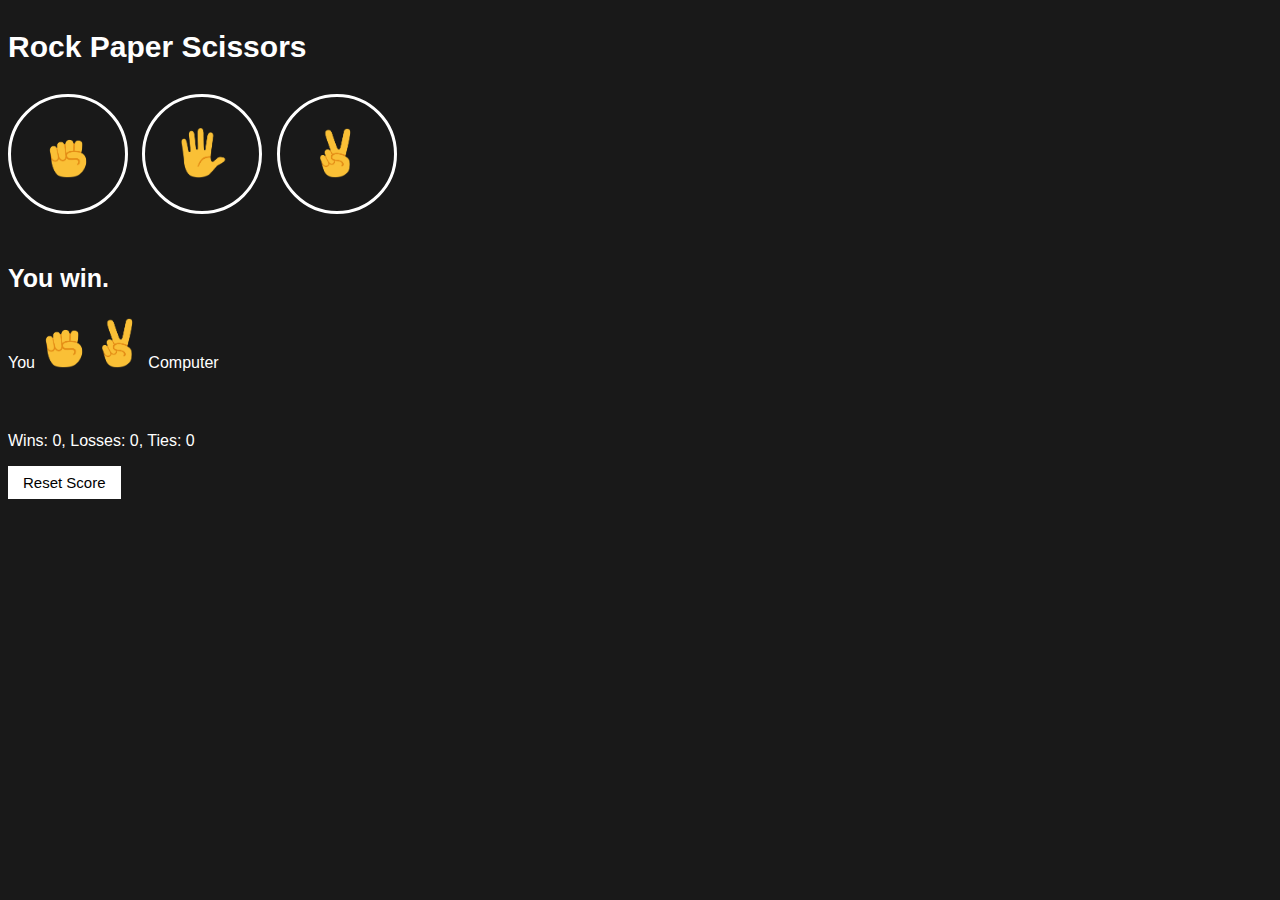
==== index.html @ f06b8556 "Rename rock-paper-scissors.html to index.html" ====
<!DOCTYPE html>
<html>
  <head>
    <title>Rock Paper Scissors</title>
    <link rel="stylesheet" href="rock-paper-scissors.css">
  </head>
  <body>
    <p class="title">Rock Paper Scissors</p>
    <button onclick="
      playGame('rock');
    "
    class="move-button"
    >
      <img src="images/rock-emoji.png" class="move-icon" alt="">
    </button>
    <button onclick="
      playGame('paper');
    "
    class = "move-button"
    >
      <img src="images/paper-emoji.png" class="move-icon" alt="">
    </button>
    <button onclick="
      playGame('scissors');
    "
    class = "move-button"
    >
      <img src="images/scissors-emoji.png" class="move-icon" alt="">
    </button>

    <p class="js-result result">You win.</p>
    <p class="js-moves">
      You
      <img src="images/rock-emoji.png" class="move-icon" alt="">
      <img src="images/scissors-emoji.png" class="move-icon" alt="">
      Computer
    </p>
    <p class="js-score score"></p>

    <button class="reset-score-button"
    onclick="
      score.wins = 0;
      score.losses = 0;
      score.ties = 0;
      localStorage.removeItem('score');
      updateScoreElement();
    ">
      Reset Score
    </button>
    <script src="scripts/rock-paper-scissors.js"></script>
  </body>
</html>
---- rock-paper-scissors.css ----
body {
  background-color: rgb(25, 25, 25);
  color: white;
  font-family: Arial;
}

.title {
  font-size: 30px;
  font-weight: bold;;
}

.move-icon {
  height: 50px;
}

.move-button {
  background-color: transparent;
  border: 3px solid white;
  width: 120px;
  height: 120px;
  border-radius: 50%;
  margin-right: 10px;
  cursor: pointer;
}

.result {
  font-size: 25px;
  font-weight: bold;
  margin-top: 50px;
}

.score {
  margin-top: 60px;
}

.reset-score-button {
  background-color: white;
  border: none;
  font-size: 15px;

  padding: 8px 15px;
  cursor: pointer;
}
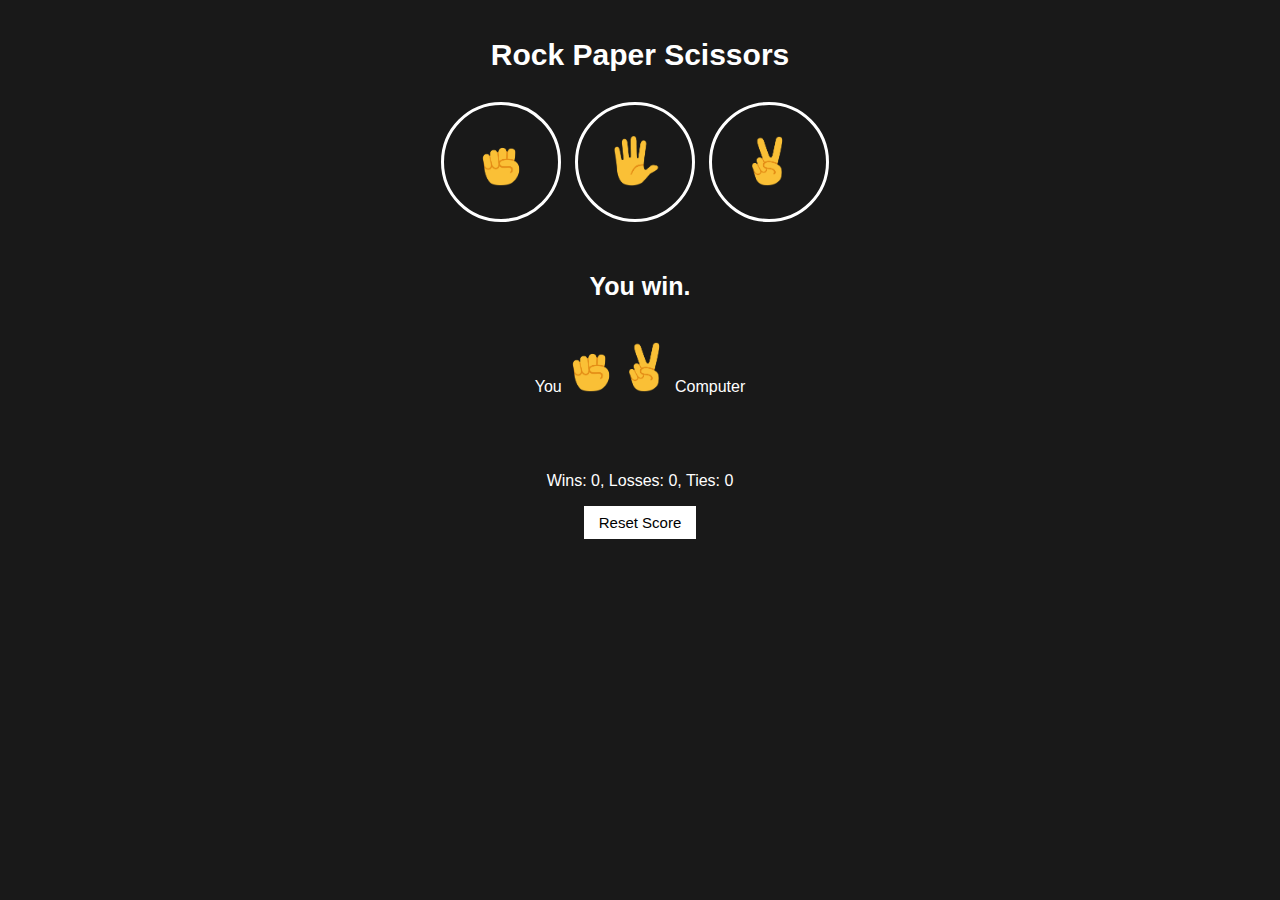
==== commit 8afec0b3: "Dec26" ====
--- a/index.html
+++ b/index.html
@@ -5,48 +5,52 @@
     <link rel="stylesheet" href="rock-paper-scissors.css">
   </head>
   <body>
-    <p class="title">Rock Paper Scissors</p>
-    <button onclick="
-      playGame('rock');
-    "
-    class="move-button"
-    >
-      <img src="images/rock-emoji.png" class="move-icon" alt="">
-    </button>
-    <button onclick="
-      playGame('paper');
-    "
-    class = "move-button"
-    >
-      <img src="images/paper-emoji.png" class="move-icon" alt="">
-    </button>
-    <button onclick="
-      playGame('scissors');
-    "
-    class = "move-button"
-    >
-      <img src="images/scissors-emoji.png" class="move-icon" alt="">
-    </button>
+    <div class="allElements">
+      <p class="title">Rock Paper Scissors</p>
+      <div class="buttons">
+        <button onclick="
+          playGame('rock');
+        "
+        class="move-button"
+        >
+          <img src="images/rock-emoji.png" class="move-icon" alt="">
+        </button>
+        <button onclick="
+          playGame('paper');
+        "
+        class = "move-button"
+        >
+          <img src="images/paper-emoji.png" class="move-icon" alt="">
+        </button>
+        <button onclick="
+          playGame('scissors');
+        "
+        class = "move-button"
+        >
+          <img src="images/scissors-emoji.png" class="move-icon" alt="">
+        </button>
+      </div>
 
-    <p class="js-result result">You win.</p>
-    <p class="js-moves">
-      You
-      <img src="images/rock-emoji.png" class="move-icon" alt="">
-      <img src="images/scissors-emoji.png" class="move-icon" alt="">
-      Computer
-    </p>
-    <p class="js-score score"></p>
+      <p class="js-result result">You win.</p>
+      <p class="js-moves">
+        You
+        <img src="images/rock-emoji.png" class="move-icon" alt="">
+        <img src="images/scissors-emoji.png" class="move-icon" alt="">
+        Computer
+      </p>
+      <p class="js-score score"></p>
 
-    <button class="reset-score-button"
-    onclick="
-      score.wins = 0;
-      score.losses = 0;
-      score.ties = 0;
-      localStorage.removeItem('score');
-      updateScoreElement();
-    ">
-      Reset Score
-    </button>
+      <button class="reset-score-button"
+      onclick="
+        score.wins = 0;
+        score.losses = 0;
+        score.ties = 0;
+        localStorage.removeItem('score');
+        updateScoreElement();
+      ">
+        Reset Score
+      </button>
+    </div>
     <script src="scripts/rock-paper-scissors.js"></script>
   </body>
-</html>
+</html>--- a/rock-paper-scissors.css
+++ b/rock-paper-scissors.css
@@ -40,4 +40,14 @@
 
   padding: 8px 15px;
   cursor: pointer;
+}
+
+.allElements {
+  display: inline-flex;
+  flex-direction: column;
+  align-items: center;
+  margin: auto;
+  width: 100%;
+  
+  
 }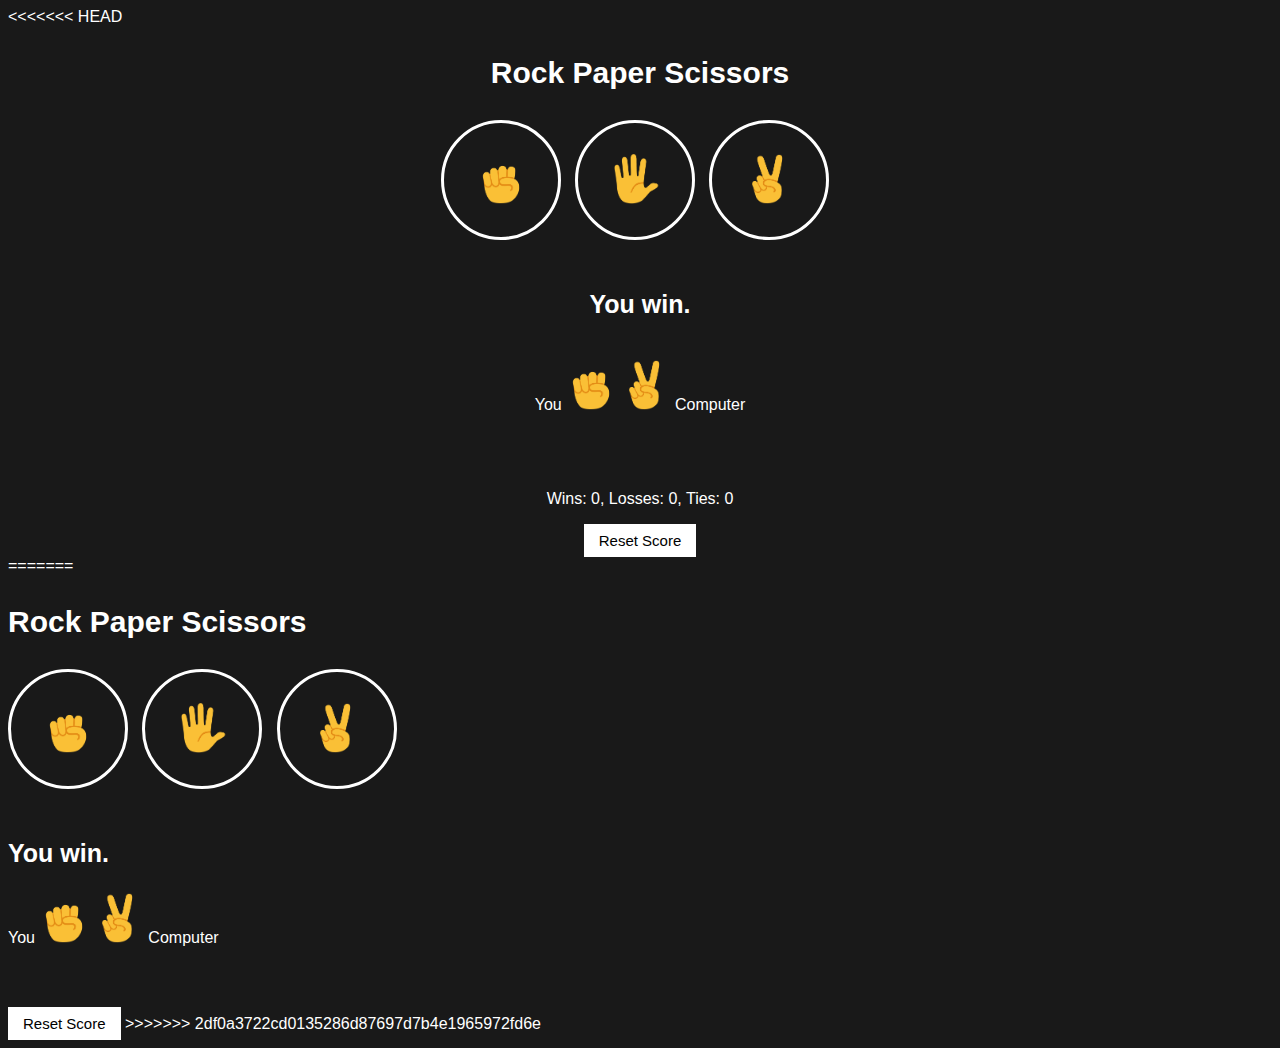
==== commit 8cbf3d46: "dec" ====
--- a/index.html
+++ b/index.html
@@ -5,6 +5,7 @@
     <link rel="stylesheet" href="rock-paper-scissors.css">
   </head>
   <body>
+<<<<<<< HEAD
     <div class="allElements">
       <p class="title">Rock Paper Scissors</p>
       <div class="buttons">
@@ -53,4 +54,51 @@
     </div>
     <script src="scripts/rock-paper-scissors.js"></script>
   </body>
-</html>+</html>
+=======
+    <p class="title">Rock Paper Scissors</p>
+    <button onclick="
+      playGame('rock');
+    "
+    class="move-button"
+    >
+      <img src="images/rock-emoji.png" class="move-icon" alt="">
+    </button>
+    <button onclick="
+      playGame('paper');
+    "
+    class = "move-button"
+    >
+      <img src="images/paper-emoji.png" class="move-icon" alt="">
+    </button>
+    <button onclick="
+      playGame('scissors');
+    "
+    class = "move-button"
+    >
+      <img src="images/scissors-emoji.png" class="move-icon" alt="">
+    </button>
+
+    <p class="js-result result">You win.</p>
+    <p class="js-moves">
+      You
+      <img src="images/rock-emoji.png" class="move-icon" alt="">
+      <img src="images/scissors-emoji.png" class="move-icon" alt="">
+      Computer
+    </p>
+    <p class="js-score score"></p>
+
+    <button class="reset-score-button"
+    onclick="
+      score.wins = 0;
+      score.losses = 0;
+      score.ties = 0;
+      localStorage.removeItem('score');
+      updateScoreElement();
+    ">
+      Reset Score
+    </button>
+    <script src="scripts/rock-paper-scissors.js"></script>
+  </body>
+</html>
+>>>>>>> 2df0a3722cd0135286d87697d7b4e1965972fd6e
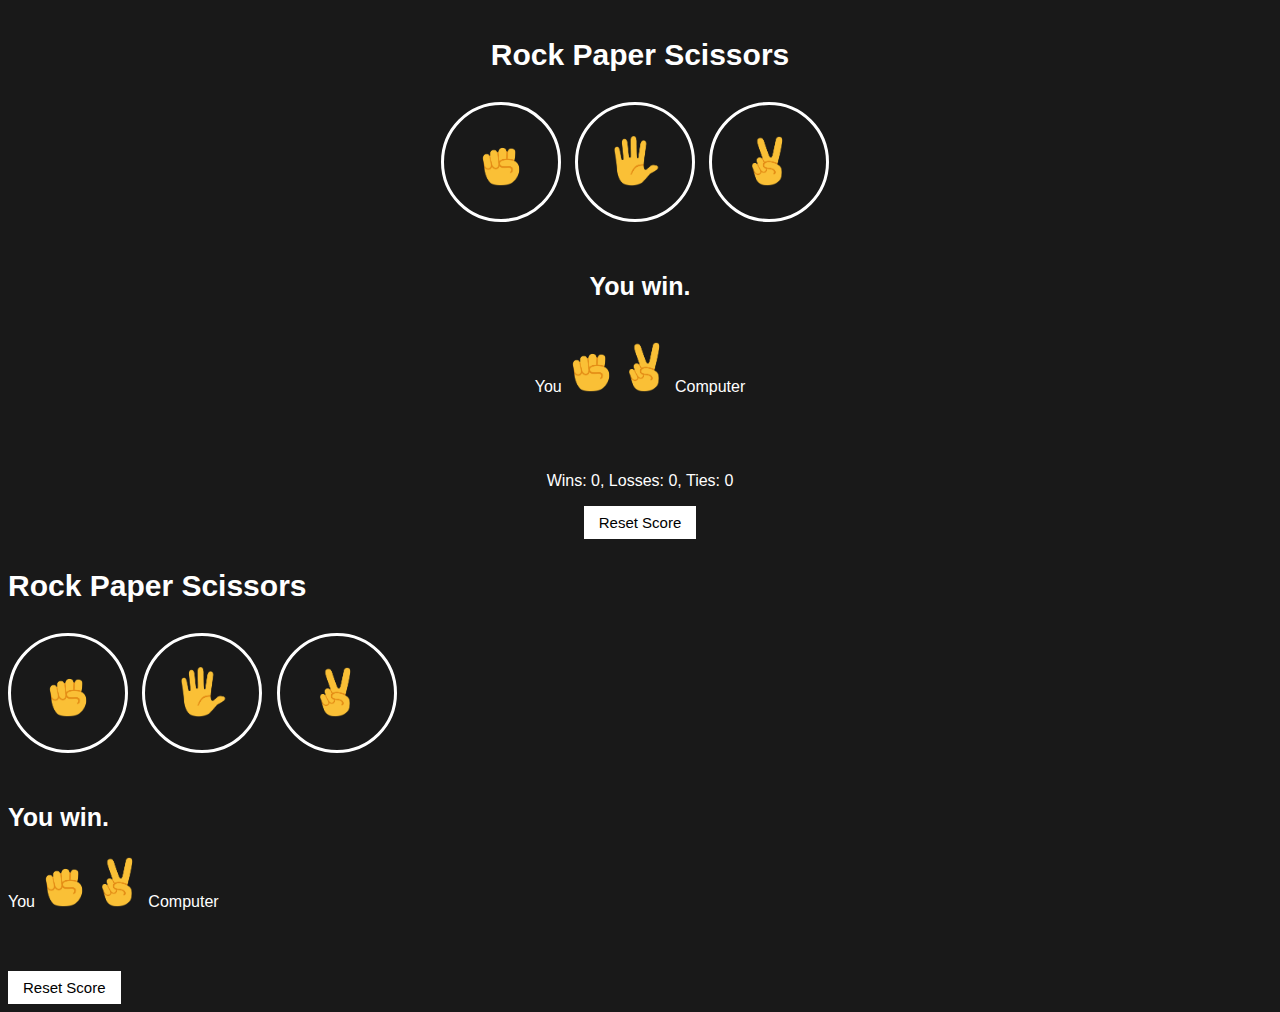
==== commit 9e9cea9c: "erhre" ====
--- a/index.html
+++ b/index.html
@@ -5,7 +5,6 @@
     <link rel="stylesheet" href="rock-paper-scissors.css">
   </head>
   <body>
-<<<<<<< HEAD
     <div class="allElements">
       <p class="title">Rock Paper Scissors</p>
       <div class="buttons">
@@ -55,7 +54,6 @@
     <script src="scripts/rock-paper-scissors.js"></script>
   </body>
 </html>
-=======
     <p class="title">Rock Paper Scissors</p>
     <button onclick="
       playGame('rock');
@@ -101,4 +99,3 @@
     <script src="scripts/rock-paper-scissors.js"></script>
   </body>
 </html>
->>>>>>> 2df0a3722cd0135286d87697d7b4e1965972fd6e
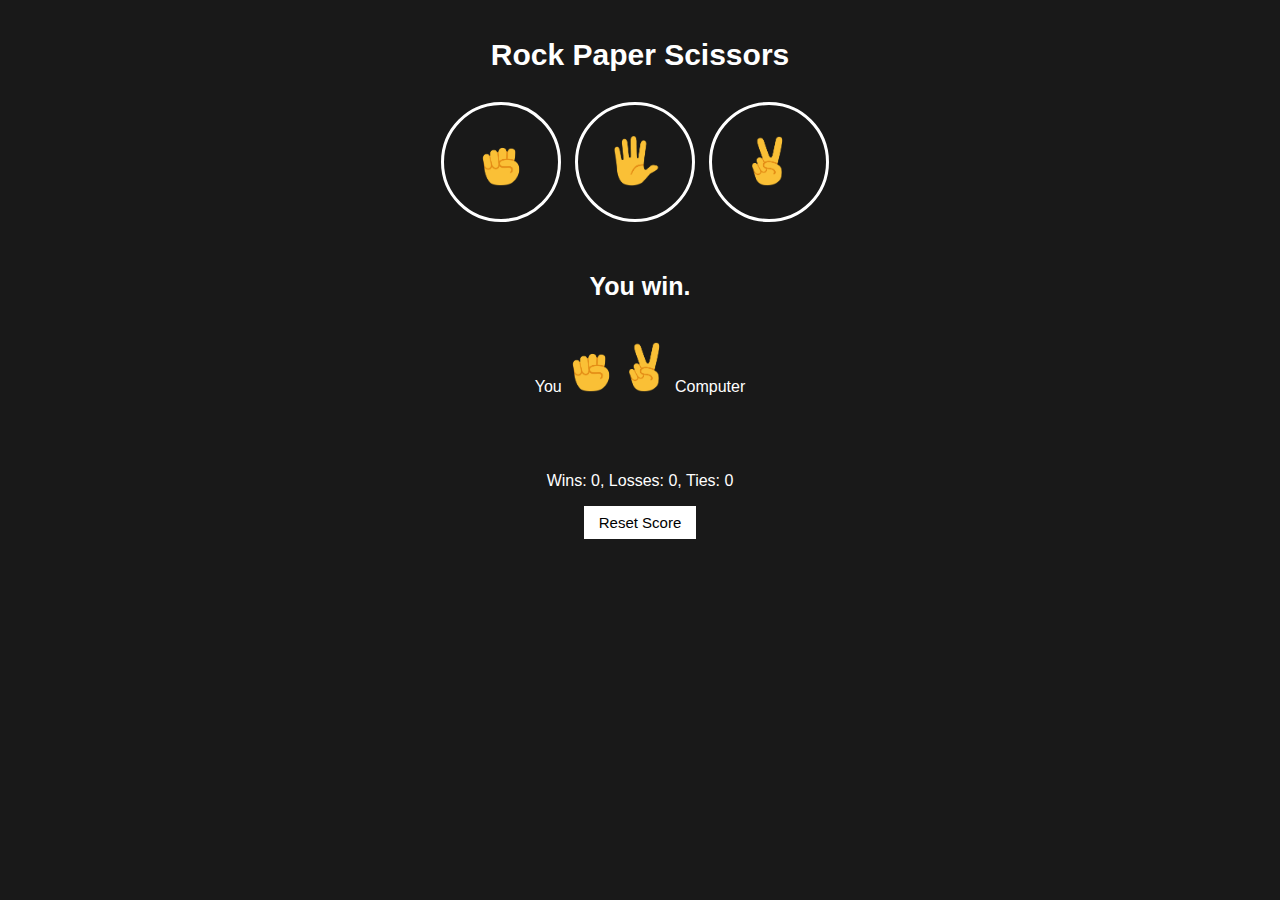
==== commit e3cfd3db: "Update index.html" ====
--- a/index.html
+++ b/index.html
@@ -54,48 +54,4 @@
     <script src="scripts/rock-paper-scissors.js"></script>
   </body>
 </html>
-    <p class="title">Rock Paper Scissors</p>
-    <button onclick="
-      playGame('rock');
-    "
-    class="move-button"
-    >
-      <img src="images/rock-emoji.png" class="move-icon" alt="">
-    </button>
-    <button onclick="
-      playGame('paper');
-    "
-    class = "move-button"
-    >
-      <img src="images/paper-emoji.png" class="move-icon" alt="">
-    </button>
-    <button onclick="
-      playGame('scissors');
-    "
-    class = "move-button"
-    >
-      <img src="images/scissors-emoji.png" class="move-icon" alt="">
-    </button>
-
-    <p class="js-result result">You win.</p>
-    <p class="js-moves">
-      You
-      <img src="images/rock-emoji.png" class="move-icon" alt="">
-      <img src="images/scissors-emoji.png" class="move-icon" alt="">
-      Computer
-    </p>
-    <p class="js-score score"></p>
-
-    <button class="reset-score-button"
-    onclick="
-      score.wins = 0;
-      score.losses = 0;
-      score.ties = 0;
-      localStorage.removeItem('score');
-      updateScoreElement();
-    ">
-      Reset Score
-    </button>
-    <script src="scripts/rock-paper-scissors.js"></script>
-  </body>
-</html>
+ 
